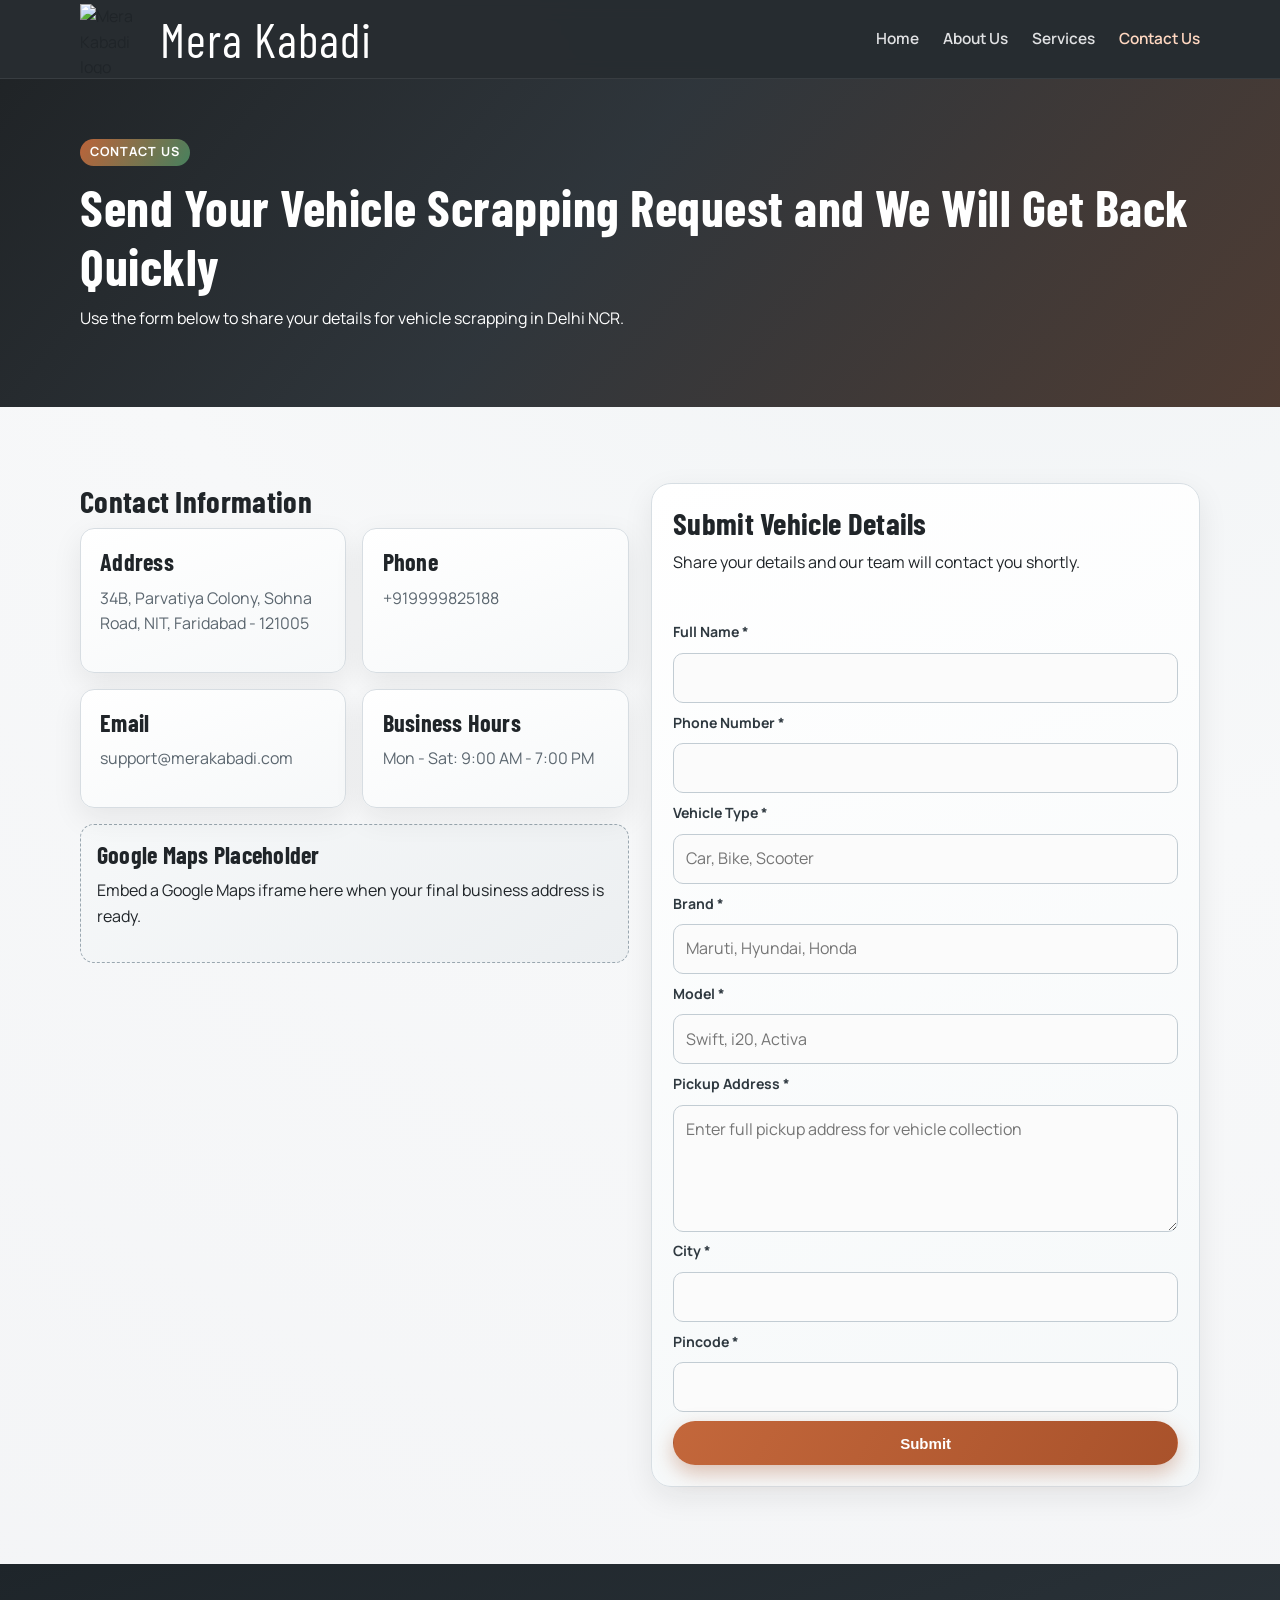
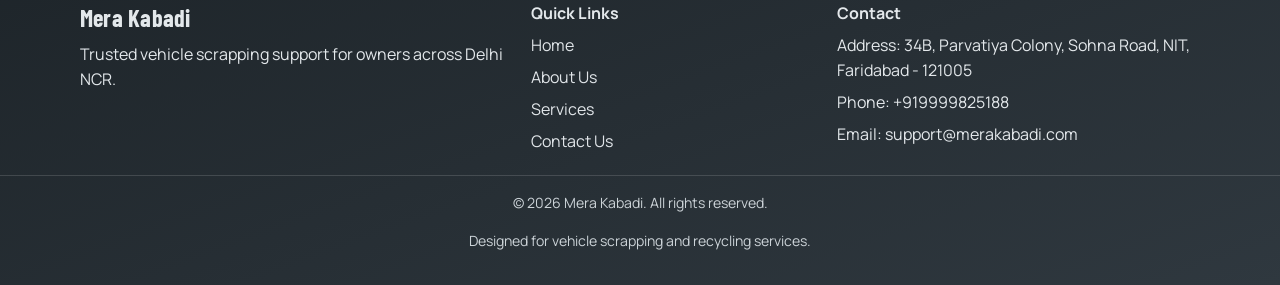
==== contact.html @ f66380fb "Add files via upload" ====
<!doctype html>
<html lang="en">
<head>
  <meta charset="UTF-8" />
  <meta name="viewport" content="width=device-width, initial-scale=1.0" />
  <title>Contact Us | Mera Kabadi</title>
  <meta
    name="description"
    content="Contact Mera Kabadi for vehicle scrapping support in Delhi NCR."
  />
  <link rel="preconnect" href="https://fonts.googleapis.com" />
  <link rel="preconnect" href="https://fonts.gstatic.com" crossorigin />
  <link
    href="https://fonts.googleapis.com/css2?family=Barlow+Condensed:wght@500;600;700&family=Manrope:wght@400;500;600;700&display=swap"
    rel="stylesheet"
  />
  <link rel="stylesheet" href="style.css" />
</head>
<body>
  <header class="site-header">
    <div class="container nav-wrap">
      <a class="brand" href="index.html">
        <img class="brand-logo" src="assets/logo.png" alt="Mera Kabadi logo" width="70" height="70" />
        <span class="brand-text">Mera Kabadi</span>
      </a>

      <button class="menu-toggle" aria-label="Toggle navigation" aria-expanded="false" aria-controls="site-nav">
        <span></span>
        <span></span>
        <span></span>
      </button>

      <nav class="site-nav" id="site-nav" aria-label="Main navigation">
        <ul class="nav-links">
          <li><a href="index.html">Home</a></li>
          <li><a href="about.html">About Us</a></li>
          <li><a href="services.html">Services</a></li>
          <li><a class="active" href="contact.html">Contact Us</a></li>
        </ul>
      </nav>
    </div>
  </header>

  <main>
    <section class="page-hero section-dark small">
      <div class="container reveal">
        <p class="eyebrow">Contact Us</p>
        <h1>Send Your Vehicle Scrapping Request and We Will Get Back Quickly</h1>
        <p>
          Use the form below to share your details for vehicle scrapping in Delhi NCR.
        </p>
      </div>
    </section>

    <section class="section-light">
      <div class="container contact-layout">
        <div class="contact-info reveal">
          <h2>Contact Information</h2>
          <div class="info-grid">
            <article class="card">
              <h3>Address</h3>
              <p>34B, Parvatiya Colony, Sohna Road, NIT, Faridabad - 121005</p>
            </article>
            <article class="card">
              <h3>Phone</h3>
              <p>+919999825188</p>
            </article>
            <article class="card">
              <h3>Email</h3>
              <p>support@merakabadi.com</p>
            </article>
            <article class="card">
              <h3>Business Hours</h3>
              <p>Mon - Sat: 9:00 AM - 7:00 PM</p>
            </article>
          </div>

          <div class="map-placeholder" role="img" aria-label="Google Maps placeholder for business location">
            <h3>Google Maps Placeholder</h3>
            <p>Embed a Google Maps iframe here when your final business address is ready.</p>
          </div>
        </div>

        <aside class="contact-form-wrap reveal delay-1">
          <h2>Submit Vehicle Details</h2>
          <p>Share your details and our team will contact you shortly.</p>

          <!--
            Static website note:
            This form currently uses front-end validation and a success message only.
            You can later connect it to Formspree, Web3Forms, Netlify Forms,
            Google Forms, or a custom backend/API.
            For data safety, use HTTPS endpoints, input validation/sanitization,
            and encrypted storage when backend is added.
          -->
          <form class="contact-form js-contact-form">
            <p class="form-feedback" aria-live="polite"></p>

            <label for="full-name">Full Name *</label>
            <input id="full-name" name="fullName" type="text" required />

            <label for="phone-number">Phone Number *</label>
            <input
              id="phone-number"
              name="phone"
              type="tel"
              inputmode="numeric"
              pattern="(?:\+91[\-\s]?)?[6-9][0-9]{9}"
              title="Enter a valid Indian phone number, for example 9876543210 or +919876543210"
              required
            />

            <label for="vehicle-type">Vehicle Type *</label>
            <input id="vehicle-type" name="vehicleType" type="text" placeholder="Car, Bike, Scooter" required />

            <label for="vehicle-brand">Brand *</label>
            <input id="vehicle-brand" name="vehicleBrand" type="text" placeholder="Maruti, Hyundai, Honda" required />

            <label for="vehicle-model">Model *</label>
            <input id="vehicle-model" name="vehicleModel" type="text" placeholder="Swift, i20, Activa" required />

            <label for="pickup-address">Pickup Address *</label>
            <textarea
              id="pickup-address"
              name="pickupAddress"
              rows="4"
              placeholder="Enter full pickup address for vehicle collection"
              required
            ></textarea>

            <label for="city">City *</label>
            <input id="city" name="city" type="text" required />

            <label for="pincode">Pincode *</label>
            <input id="pincode" name="pincode" type="text" inputmode="numeric" maxlength="6" required />

            <button class="btn btn-accent" type="submit">Submit</button>
          </form>
        </aside>
      </div>
    </section>
  </main>

  <footer class="site-footer">
    <div class="container footer-grid">
      <section>
        <h3>Mera Kabadi</h3>
        <p>Trusted vehicle scrapping support for owners across Delhi NCR.</p>
      </section>
      <section>
        <h4>Quick Links</h4>
        <ul>
          <li><a href="index.html">Home</a></li>
          <li><a href="about.html">About Us</a></li>
          <li><a href="services.html">Services</a></li>
          <li><a href="contact.html">Contact Us</a></li>
        </ul>
      </section>
      <section>
        <h4>Contact</h4>
        <ul>
          <li>Address: 34B, Parvatiya Colony, Sohna Road, NIT, Faridabad - 121005</li>
          <li>Phone: +919999825188</li>
          <li>Email: support@merakabadi.com</li>
        </ul>
      </section>
    </div>
    <div class="footer-bottom">
      <p>© <span id="year"></span> Mera Kabadi. All rights reserved.</p>
      <p>Designed for vehicle scrapping and recycling services.</p>
    </div>
  </footer>

  <script src="script.js"></script>
</body>
</html>
---- style.css ----
:root {
  --charcoal-900: #1f2428;
  --charcoal-800: #2b3136;
  --graphite-700: #3a434b;
  --steel-500: #667480;
  --steel-300: #a2adb5;
  --mist-100: #f2f4f5;
  --offwhite-50: #fafaf8;
  --rust-500: #c3673b;
  --rust-600: #a9522b;
  --recycle-500: #4c8a63;
  --text-main: #202529;
  --text-soft: #5b666f;
  --white: #ffffff;

  --font-heading: "Barlow Condensed", sans-serif;
  --font-body: "Manrope", sans-serif;

  --radius-sm: 8px;
  --radius-md: 14px;
  --radius-lg: 20px;

  --shadow-soft: 0 10px 30px rgba(22, 27, 31, 0.08);
  --shadow-deep: 0 18px 45px rgba(10, 15, 20, 0.24);
}

* {
  box-sizing: border-box;
}

html {
  scroll-behavior: smooth;
}

body {
  margin: 0;
  font-family: var(--font-body);
  color: var(--text-main);
  background: radial-gradient(circle at 80% -10%, #eef2f4 0%, #f7f8f9 45%, #f3f4f6 100%);
  line-height: 1.6;
}

a {
  color: inherit;
  text-decoration: none;
}

img {
  max-width: 100%;
  display: block;
}

.container {
  width: min(1120px, 92%);
  margin: 0 auto;
}

.section-light,
.section-muted,
.cta-band {
  padding: 4.8rem 0;
}

.section-light {
  background: transparent;
}

.section-muted {
  background: linear-gradient(145deg, #edf0f2 0%, #f7f8f9 55%, #eceff1 100%);
}

.section-dark {
  background:
    linear-gradient(130deg, rgba(23, 27, 30, 0.96) 0%, rgba(32, 39, 45, 0.93) 45%, rgba(61, 40, 30, 0.9) 100%),
    repeating-linear-gradient(
      120deg,
      rgba(255, 255, 255, 0.035) 0,
      rgba(255, 255, 255, 0.035) 2px,
      transparent 2px,
      transparent 18px
    );
  color: var(--white);
}

.site-header {
  position: sticky;
  top: 0;
  z-index: 40;
  background: rgba(23, 28, 33, 0.93);
  backdrop-filter: blur(8px);
  border-bottom: 1px solid rgba(255, 255, 255, 0.08);
}

.nav-wrap {
  min-height: 78px;
  display: flex;
  align-items: center;
  justify-content: space-between;
  gap: 1rem;
}

.brand {
  display: flex;
  align-items: center;
  gap: 0.65rem;
}

.brand-mark {
  display: inline-grid;
  place-items: center;
  width: 36px;
  height: 36px;
  border-radius: 50%;
  font-family: var(--font-heading);
  font-size: 1.05rem;
  letter-spacing: 0.06em;
  color: var(--white);
  background: linear-gradient(135deg, var(--rust-500), var(--rust-600));
  box-shadow: 0 0 0 2px rgba(255, 255, 255, 0.18);
}

.brand-logo {
  width: 70px !important;
  height: 70px !important;
  max-width: 70px !important;
  max-height: 70px !important;
  min-width: 70px;
  min-height: 70px;
  flex: 0 0 70px;
  display: block;
  object-fit: contain;
}

.brand-text {
  font-family: var(--font-heading);
  font-size: 3rem;
  line-height: 70px;
  display: inline-block;
  letter-spacing: 0.02em;
  color: var(--white);
}

.nav-links {
  list-style: none;
  margin: 0;
  padding: 0;
  display: flex;
  align-items: center;
  gap: 1.5rem;
}

.nav-links a {
  color: rgba(245, 246, 247, 0.9);
  font-size: 0.96rem;
  font-weight: 600;
  transition: color 0.25s ease;
}

.nav-links a:hover,
.nav-links a.active {
  color: #ffd8c1;
}

.menu-toggle {
  border: 0;
  background: transparent;
  display: none;
  width: 44px;
  height: 44px;
  border-radius: var(--radius-sm);
  cursor: pointer;
}

.menu-toggle span {
  display: block;
  width: 24px;
  height: 2px;
  margin: 5px auto;
  background: var(--white);
  transition: transform 0.25s ease, opacity 0.25s ease;
}

.hero {
  padding: 5.4rem 0;
}

.hero-grid {
  display: grid;
  grid-template-columns: 1.2fr 0.8fr;
  align-items: center;
  gap: 2rem;
}

.page-hero.small {
  padding: 3.7rem 0;
}

h1,
h2,
h3,
h4 {
  margin: 0 0 0.6rem;
  line-height: 1.15;
}

h1,
h2,
h3 {
  font-family: var(--font-heading);
  letter-spacing: 0.01em;
}

h1 {
  font-size: clamp(2.15rem, 4vw, 3.4rem);
}

h2 {
  font-size: clamp(1.6rem, 2.4vw, 2.2rem);
}

h3 {
  font-size: clamp(1.28rem, 2.2vw, 1.5rem);
}

p {
  margin: 0 0 1rem;
  color: inherit;
}

.eyebrow {
  display: inline-block;
  margin-bottom: 0.8rem;
  padding: 0.2rem 0.62rem;
  border-radius: 999px;
  font-size: 0.79rem;
  font-weight: 700;
  letter-spacing: 0.08em;
  text-transform: uppercase;
  color: var(--white);
  background: linear-gradient(120deg, rgba(195, 103, 59, 0.95), rgba(76, 138, 99, 0.9));
}

.section-light .eyebrow,
.section-muted .eyebrow {
  color: var(--charcoal-900);
  background: #dbe3e8;
}

.hero-copy p {
  color: rgba(255, 255, 255, 0.9);
  max-width: 62ch;
}

.hero-actions {
  display: flex;
  flex-wrap: wrap;
  gap: 0.85rem;
  margin-top: 1.5rem;
}

.btn {
  display: inline-flex;
  align-items: center;
  justify-content: center;
  border: 1px solid transparent;
  border-radius: 999px;
  padding: 0.78rem 1.3rem;
  font-size: 0.94rem;
  font-weight: 700;
  transition: transform 0.2s ease, box-shadow 0.2s ease, background 0.2s ease;
}

.btn:hover {
  transform: translateY(-1px);
}

.btn-accent {
  color: var(--white);
  background: linear-gradient(120deg, var(--rust-500), var(--rust-600));
  box-shadow: 0 8px 20px rgba(169, 82, 43, 0.35);
}

.btn-accent:hover {
  box-shadow: 0 10px 24px rgba(169, 82, 43, 0.48);
}

.btn-outline {
  color: var(--white);
  border-color: rgba(255, 255, 255, 0.55);
  background: rgba(255, 255, 255, 0.06);
}

.btn-outline:hover {
  background: rgba(255, 255, 255, 0.14);
}

.section-light .btn-outline,
.section-muted .btn-outline {
  color: var(--charcoal-900);
  border-color: #95a0a8;
  background: transparent;
}

.hero-panel,
.stat-panel {
  background: linear-gradient(150deg, rgba(255, 255, 255, 0.1), rgba(255, 255, 255, 0.03));
  border: 1px solid rgba(255, 255, 255, 0.2);
  border-radius: var(--radius-lg);
  padding: 1.35rem 1.2rem;
  box-shadow: var(--shadow-deep);
}

.hero-panel ul,
.stat-panel ul {
  margin: 0;
  padding-left: 1.2rem;
}

.section-head {
  margin-bottom: 1.7rem;
}

.section-head p {
  margin-bottom: 0.55rem;
}

.card-grid {
  display: grid;
  gap: 1rem;
}

.card-grid.two {
  grid-template-columns: repeat(2, minmax(0, 1fr));
}

.card-grid.three {
  grid-template-columns: repeat(3, minmax(0, 1fr));
}

.card {
  border-radius: var(--radius-md);
  border: 1px solid #d7dde2;
  background: linear-gradient(160deg, var(--white) 0%, #f6f8f9 100%);
  padding: 1.2rem;
  box-shadow: var(--shadow-soft);
  transition: transform 0.2s ease, border-color 0.2s ease;
}

.card:hover {
  transform: translateY(-2px);
  border-color: #bbc5cc;
}

.card p,
.split-grid p {
  color: var(--text-soft);
}

.split-grid {
  display: grid;
  grid-template-columns: repeat(2, minmax(0, 1fr));
  gap: 1.3rem;
}

.feature-list {
  display: grid;
  gap: 1rem;
}

.feature-list article {
  border-left: 4px solid #cad3d9;
  padding: 0.2rem 0 0.2rem 0.85rem;
}

.section-muted .stat-panel,
.section-light .stat-panel {
  background: linear-gradient(145deg, #242c32, #313a42);
  border: 1px solid #485360;
  color: var(--white);
  box-shadow: var(--shadow-soft);
}

.section-muted .stat-panel p,
.section-light .stat-panel p,
.section-muted .stat-panel li,
.section-light .stat-panel li {
  color: rgba(239, 243, 246, 0.9);
}

.process-grid {
  margin: 0;
  padding: 0;
  list-style: none;
  display: grid;
  grid-template-columns: repeat(4, minmax(0, 1fr));
  gap: 1rem;
  counter-reset: process;
}

.process-step {
  position: relative;
  border-radius: var(--radius-md);
  border: 1px solid #d2d8dd;
  background: linear-gradient(165deg, var(--white), #f2f5f7);
  padding: 1.1rem 1rem 1rem;
  box-shadow: var(--shadow-soft);
}

.process-step::before {
  counter-increment: process;
  content: counter(process);
  position: absolute;
  top: -11px;
  left: 1rem;
  width: 30px;
  height: 30px;
  border-radius: 50%;
  display: grid;
  place-items: center;
  font-weight: 700;
  font-size: 0.9rem;
  color: var(--white);
  background: linear-gradient(120deg, var(--graphite-700), var(--charcoal-900));
  box-shadow: 0 4px 10px rgba(20, 27, 34, 0.35);
}

.process-step p {
  color: var(--text-soft);
}

.cta-band {
  background: linear-gradient(120deg, #1f252a 0%, #343d44 50%, #6e412f 100%);
  color: var(--white);
}

.cta-band-inner {
  display: flex;
  align-items: center;
  justify-content: space-between;
  gap: 1.2rem;
}

.contact-layout {
  display: grid;
  grid-template-columns: 1fr 1fr;
  gap: 1.4rem;
}

.info-grid {
  display: grid;
  grid-template-columns: repeat(2, minmax(0, 1fr));
  gap: 1rem;
}

.map-placeholder {
  margin-top: 1rem;
  border: 1px dashed #9aa7b0;
  border-radius: var(--radius-md);
  padding: 1rem;
  background: linear-gradient(145deg, #f6f8f9 0%, #eceff1 100%);
}

.contact-form-wrap {
  border-radius: var(--radius-lg);
  border: 1px solid #d7dee3;
  background: linear-gradient(160deg, var(--white), #f5f8f9);
  box-shadow: var(--shadow-soft);
  padding: 1.3rem;
}

.contact-form {
  display: grid;
  gap: 0.56rem;
}

.contact-form label {
  font-size: 0.88rem;
  font-weight: 700;
  color: #2f3940;
}

.contact-form input,
.contact-form textarea {
  width: 100%;
  border-radius: 10px;
  border: 1px solid #c2ccd3;
  background: #fbfbfb;
  padding: 0.7rem 0.76rem;
  font: inherit;
  color: var(--text-main);
  transition: border-color 0.2s ease, box-shadow 0.2s ease;
}

.contact-form input:focus,
.contact-form textarea:focus {
  outline: none;
  border-color: #5d7890;
  box-shadow: 0 0 0 3px rgba(93, 120, 144, 0.2);
}

.form-feedback {
  min-height: 1.1rem;
  font-size: 0.9rem;
  font-weight: 600;
  margin: 0 0 0.2rem;
}

.form-feedback.error {
  color: #a83232;
}

.form-feedback.success {
  color: #2f7450;
}

.site-footer {
  background: linear-gradient(160deg, #1e252a 0%, #2f383f 100%);
  color: rgba(238, 242, 245, 0.95);
  padding-top: 2.5rem;
}

.footer-grid {
  display: grid;
  grid-template-columns: 1.2fr 0.8fr 1fr;
  gap: 1rem;
  padding-bottom: 1.3rem;
}

.site-footer h3,
.site-footer h4 {
  margin-bottom: 0.65rem;
}

.site-footer ul {
  list-style: none;
  margin: 0;
  padding: 0;
  display: grid;
  gap: 0.4rem;
}

.site-footer a {
  color: rgba(241, 245, 248, 0.92);
}

.site-footer a:hover {
  color: #ffd8c1;
}

.footer-bottom {
  border-top: 1px solid rgba(255, 255, 255, 0.14);
  padding: 1rem 0;
  text-align: center;
  color: rgba(227, 233, 238, 0.88);
  font-size: 0.88rem;
}

.reveal {
  opacity: 0;
  transform: translateY(14px);
  animation: fadeUp 0.7s ease forwards;
}

.delay-1 {
  animation-delay: 0.1s;
}

.delay-2 {
  animation-delay: 0.2s;
}

.delay-3 {
  animation-delay: 0.3s;
}

@keyframes fadeUp {
  to {
    opacity: 1;
    transform: translateY(0);
  }
}

@media (max-width: 960px) {
  .hero-grid,
  .split-grid,
  .contact-layout,
  .card-grid.three,
  .process-grid,
  .footer-grid {
    grid-template-columns: 1fr;
  }

  .card-grid.two,
  .info-grid {
    grid-template-columns: repeat(2, minmax(0, 1fr));
  }

  .cta-band-inner {
    flex-direction: column;
    align-items: flex-start;
  }

  .site-nav {
    position: absolute;
    top: 78px;
    left: 0;
    right: 0;
    background: #212930;
    border-bottom: 1px solid rgba(255, 255, 255, 0.14);
    transform: scaleY(0);
    transform-origin: top;
    transition: transform 0.22s ease;
  }

  .site-nav.open {
    transform: scaleY(1);
  }

  .nav-links {
    flex-direction: column;
    align-items: flex-start;
    gap: 0;
    padding: 0.65rem 4%;
  }

  .nav-links li {
    width: 100%;
  }

  .nav-links a {
    display: block;
    width: 100%;
    padding: 0.75rem 0;
  }

  .menu-toggle {
    display: inline-block;
  }
}

@media (max-width: 640px) {
  .section-light,
  .section-muted,
  .cta-band,
  .hero,
  .page-hero.small {
    padding: 3.2rem 0;
  }

  .card-grid.two,
  .info-grid {
    grid-template-columns: 1fr;
  }

  .btn {
    width: 100%;
  }

  .hero-actions {
    width: 100%;
  }

  .hero-actions .btn {
    flex: 1;
  }
}
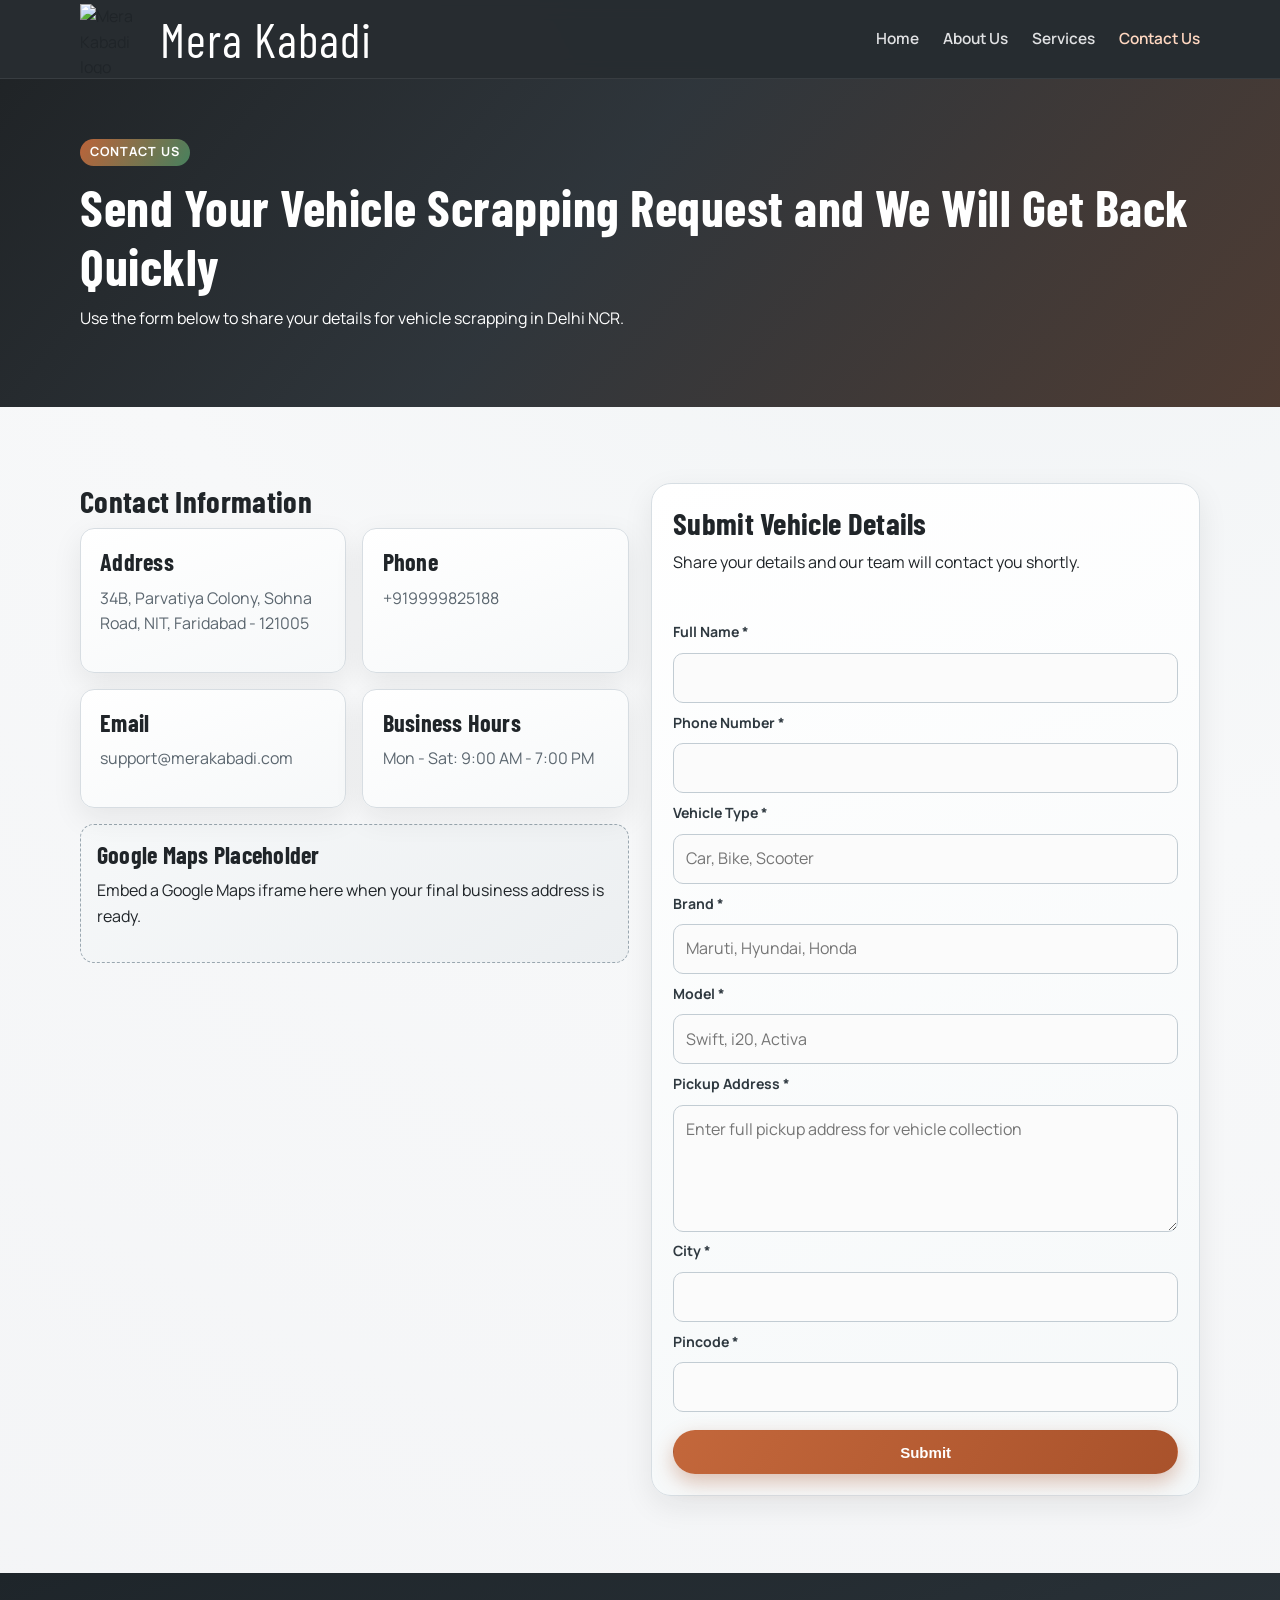
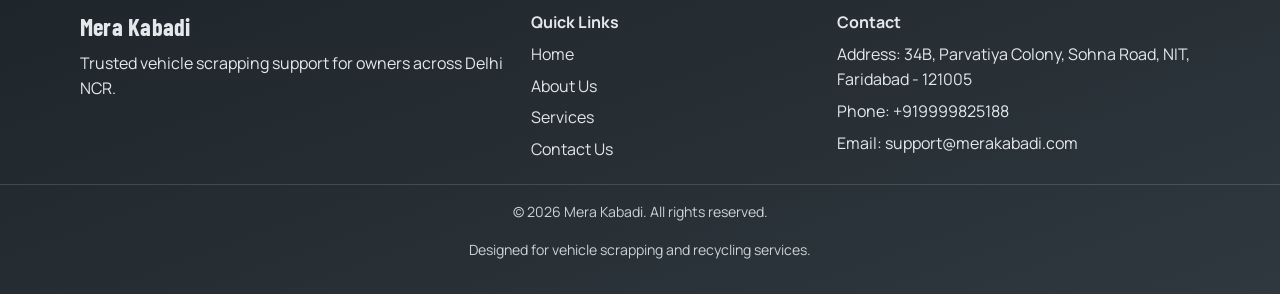
==== commit 75d0c1ac: "Update contact.html" ====
--- a/contact.html
+++ b/contact.html
@@ -85,14 +85,6 @@
           <h2>Submit Vehicle Details</h2>
           <p>Share your details and our team will contact you shortly.</p>
 
-          <!--
-            Static website note:
-            This form currently uses front-end validation and a success message only.
-            You can later connect it to Formspree, Web3Forms, Netlify Forms,
-            Google Forms, or a custom backend/API.
-            For data safety, use HTTPS endpoints, input validation/sanitization,
-            and encrypted storage when backend is added.
-          -->
           <form class="contact-form js-contact-form">
             <p class="form-feedback" aria-live="polite"></p>
 
@@ -134,6 +126,12 @@
             <label for="pincode">Pincode *</label>
             <input id="pincode" name="pincode" type="text" inputmode="numeric" maxlength="6" required />
 
+            <div
+              class="cf-turnstile"
+              data-sitekey="0x4AAAAAADuDF8qJjnQUyNVY"
+              data-theme="light"
+            ></div>
+
             <button class="btn btn-accent" type="submit">Submit</button>
           </form>
         </aside>
@@ -172,5 +170,6 @@
   </footer>
 
   <script src="script.js"></script>
+  <script src="https://challenges.cloudflare.com/turnstile/v0/api.js" async defer></script>
 </body>
 </html>
